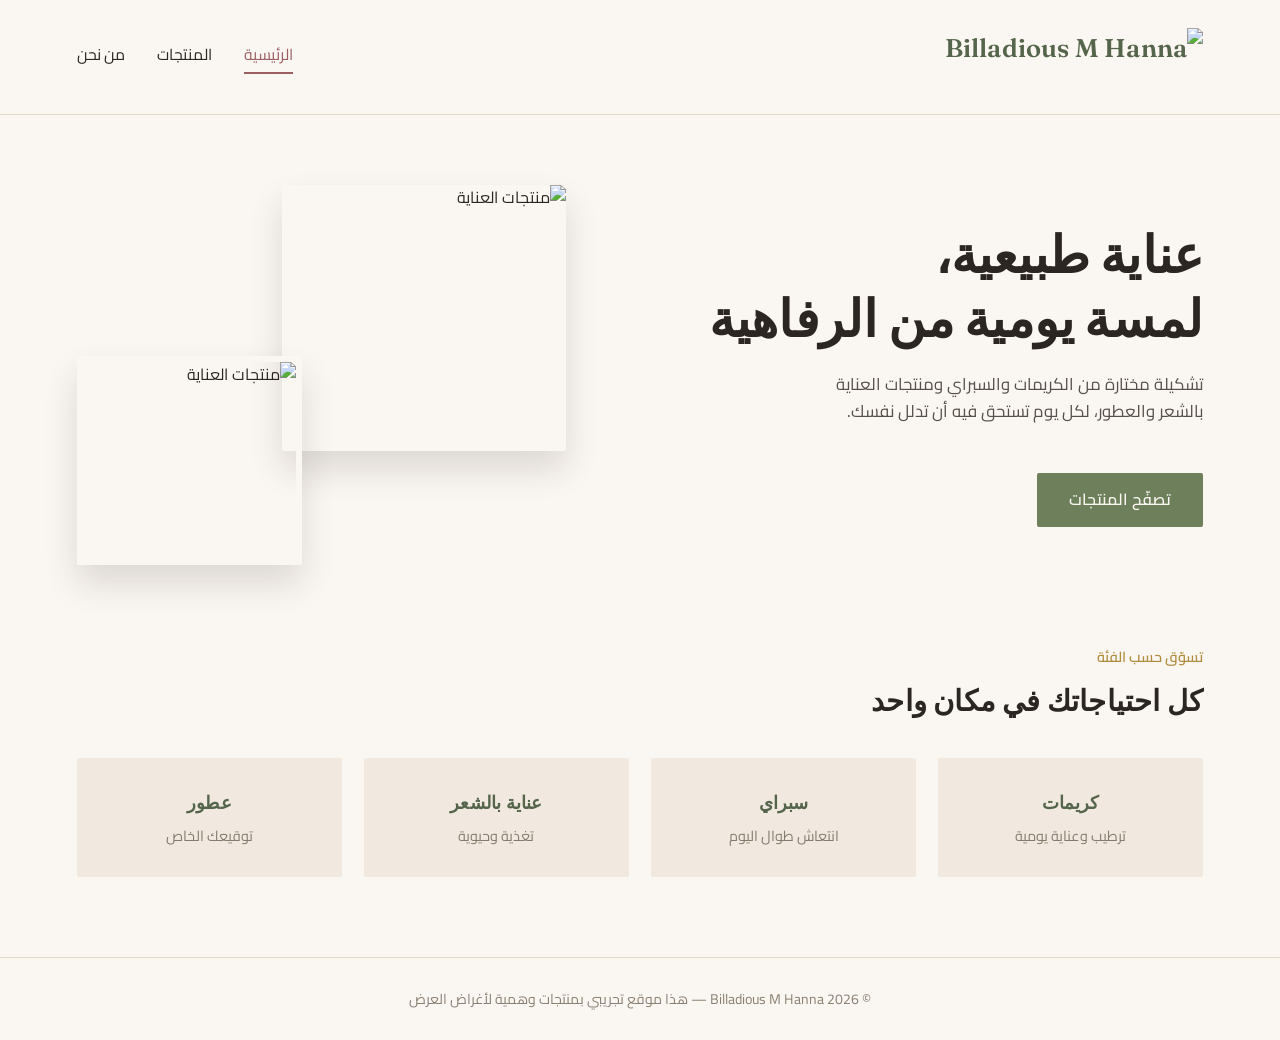
==== index.html @ 8d15e286 "Add files via upload" ====
<!DOCTYPE html>
<html lang="ar" dir="rtl">
<head>
<meta charset="UTF-8">
<meta name="viewport" content="width=device-width, initial-scale=1.0">
<title>Billadious M Hanna | منتجات العناية الطبيعية</title>
<link rel="stylesheet" href="style.css">
</head>
<body>

<header class="site-header">
  <a href="index.html" class="brand"><img src="assets/logo.png" alt="Billadious M Hanna" class="logo-img"></a>
  <nav class="nav-links">
    <a href="index.html" class="active">الرئيسية</a>
    <a href="products.html">المنتجات</a>
    <a href="about.html">من نحن</a>
  </nav>
</header>

<section class="hero">
  <div>
    <h1>عناية طبيعية،<br>لمسة يومية من الرفاهية</h1>
    <p>تشكيلة مختارة من الكريمات والسبراي ومنتجات العناية بالشعر والعطور، لكل يوم تستحق فيه أن تدلل نفسك.</p>
    <a href="products.html" class="hero-cta">تصفّح المنتجات</a>
  </div>
  <div class="hero-collage">
    <img class="img1" src="https://picsum.photos/seed/hero-main/500/600" alt="منتجات العناية">
    <img class="img2" src="https://picsum.photos/seed/hero-secondary/400/400" alt="منتجات العناية">
  </div>
</section>

<section class="categories">
  <div class="section-label">تسوّق حسب الفئة</div>
  <h2>كل احتياجاتك في مكان واحد</h2>
  <div class="cat-grid">
    <a class="cat-card" href="products.html">
      <h3>كريمات</h3>
      <span class="count">ترطيب وعناية يومية</span>
    </a>
    <a class="cat-card" href="products.html">
      <h3>سبراي</h3>
      <span class="count">انتعاش طوال اليوم</span>
    </a>
    <a class="cat-card" href="products.html">
      <h3>عناية بالشعر</h3>
      <span class="count">تغذية وحيوية</span>
    </a>
    <a class="cat-card" href="products.html">
      <h3>عطور</h3>
      <span class="count">توقيعك الخاص</span>
    </a>
  </div>
</section>

<footer class="site-footer">
  © 2026 Billadious M Hanna — هذا موقع تجريبي بمنتجات وهمية لأغراض العرض
</footer>

</body>
</html>
---- style.css ----
@import url('https://fonts.googleapis.com/css2?family=Fraunces:opsz,wght@9..144,400;9..144,600;9..144,700&family=Cairo:wght@400;500;600;700&display=swap');

:root {
  --ink: #2B2621;
  --ivory: #FAF6F1;
  --ivory-deep: #F1E9DF;
  --sage: #6E7F5C;
  --sage-deep: #55654B;
  --mauve: #9C5F63;
  --gold: #B08D3E;
  --line: #E4D9CA;
  --radius: 2px;
}

* { box-sizing: border-box; }

html { scroll-behavior: smooth; }

body {
  margin: 0;
  background: var(--ivory);
  color: var(--ink);
  font-family: 'Cairo', sans-serif;
  line-height: 1.6;
  direction: rtl;
}

h1, h2, h3, .brand {
  font-family: 'Fraunces', serif;
  font-weight: 600;
  letter-spacing: 0.2px;
  margin: 0;
}

a { color: inherit; text-decoration: none; }

img { max-width: 100%; display: block; }

/* Header */
.site-header {
  display: flex;
  align-items: center;
  justify-content: space-between;
  padding: 28px 6%;
  border-bottom: 1px solid var(--line);
}

.brand {
  font-size: 1.6rem;
  color: var(--sage-deep);
}

.brand span {
  color: var(--mauve);
}

.brand {
  display: flex;
  align-items: center;
}

.logo-img {
  height: 58px;
  width: auto;
}

.nav-links {
  display: flex;
  gap: 32px;
  font-size: 0.98rem;
}

.nav-links a {
  position: relative;
  padding-bottom: 4px;
}

.nav-links a.active,
.nav-links a:hover {
  color: var(--mauve);
}

.nav-links a.active::after {
  content: "";
  position: absolute;
  right: 0; left: 0; bottom: -2px;
  height: 2px;
  background: var(--mauve);
}

/* Hero */
.hero {
  display: grid;
  grid-template-columns: 1.1fr 0.9fr;
  gap: 40px;
  align-items: center;
  padding: 70px 6% 60px;
}

.hero h1 {
  font-size: clamp(2.2rem, 4vw, 3.4rem);
  line-height: 1.25;
  color: var(--ink);
}

.hero p {
  max-width: 42ch;
  margin-top: 20px;
  color: #57504A;
  font-size: 1.05rem;
}

.hero-cta {
  display: inline-block;
  margin-top: 32px;
  padding: 14px 32px;
  background: var(--sage);
  color: var(--ivory);
  border-radius: var(--radius);
  font-weight: 600;
  transition: background 0.2s ease;
}

.hero-cta:hover { background: var(--sage-deep); }

.hero-collage {
  position: relative;
  height: 380px;
}

.hero-collage img {
  position: absolute;
  border-radius: var(--radius);
  object-fit: cover;
  box-shadow: 0 18px 34px rgba(43,38,33,0.14);
}

.hero-collage .img1 { width: 58%; height: 70%; top: 0; right: 0; }
.hero-collage .img2 { width: 46%; height: 55%; bottom: 0; left: 0; border: 6px solid var(--ivory); }

/* Category preview */
.section-label {
  color: var(--gold);
  font-weight: 600;
  font-size: 0.9rem;
  margin-bottom: 10px;
}

.categories {
  padding: 20px 6% 80px;
}

.categories h2 { font-size: 1.8rem; margin-bottom: 34px; }

.cat-grid {
  display: grid;
  grid-template-columns: repeat(4, 1fr);
  gap: 22px;
}

.cat-card {
  padding: 30px 22px;
  background: var(--ivory-deep);
  border-radius: var(--radius);
  text-align: center;
  transition: transform 0.2s ease;
}

.cat-card:hover { transform: translateY(-4px); }

.cat-card h3 { font-size: 1.15rem; color: var(--sage-deep); }

.cat-card .count { display: block; margin-top: 6px; color: #857A6D; font-size: 0.9rem; }

/* Products page */
.page-head {
  padding: 60px 6% 20px;
  text-align: center;
}

.page-head h1 { font-size: 2.4rem; }
.page-head p { color: #6B6055; margin-top: 12px; }

.tabs {
  display: flex;
  justify-content: center;
  flex-wrap: wrap;
  gap: 12px;
  padding: 30px 6% 10px;
}

.tab {
  padding: 9px 22px;
  border: 1px solid var(--line);
  border-radius: 999px;
  cursor: pointer;
  font-size: 0.92rem;
  background: transparent;
  color: var(--ink);
  transition: all 0.2s ease;
}

.tab.active, .tab:hover {
  background: var(--sage);
  color: var(--ivory);
  border-color: var(--sage);
}

.grid {
  display: grid;
  grid-template-columns: repeat(4, 1fr);
  gap: 26px;
  padding: 30px 6% 90px;
}

.card {
  background: #fff;
  border: 1px solid var(--line);
  border-radius: var(--radius);
  overflow: hidden;
  transition: box-shadow 0.2s ease, transform 0.2s ease;
}

.card:hover {
  box-shadow: 0 14px 28px rgba(43,38,33,0.1);
  transform: translateY(-3px);
}

.card-img { aspect-ratio: 1/1; overflow: hidden; }
.card-img img { width: 100%; height: 100%; object-fit: cover; }

.card-body { padding: 16px 18px 20px; }

.card-cat {
  font-size: 0.78rem;
  color: var(--gold);
  font-weight: 600;
}

.card-name {
  font-size: 1.05rem;
  margin-top: 6px;
  color: var(--ink);
}

.card-price {
  display: block;
  margin-top: 10px;
  font-weight: 700;
  color: var(--mauve);
  font-size: 1.05rem;
}

/* About page */
.about-wrap {
  max-width: 780px;
  margin: 0 auto;
  padding: 70px 6% 90px;
}

.about-wrap h1 { font-size: 2.2rem; margin-bottom: 22px; }
.about-wrap p { color: #57504A; margin-bottom: 18px; font-size: 1.03rem; }

.socials {
  display: flex;
  gap: 18px;
  margin-top: 30px;
}

.socials a {
  padding: 10px 24px;
  border: 1px solid var(--line);
  border-radius: 999px;
  font-size: 0.92rem;
}

.socials a:hover { border-color: var(--mauve); color: var(--mauve); }

/* Footer */
.site-footer {
  padding: 30px 6%;
  border-top: 1px solid var(--line);
  text-align: center;
  color: #8A8074;
  font-size: 0.88rem;
}

@media (max-width: 860px) {
  .hero { grid-template-columns: 1fr; }
  .hero-collage { height: 260px; margin-top: 10px; }
  .cat-grid { grid-template-columns: repeat(2, 1fr); }
  .grid { grid-template-columns: repeat(2, 1fr); }
  .nav-links { gap: 18px; font-size: 0.88rem; }
  .site-header { padding: 20px 5%; }
}

@media (max-width: 480px) {
  .grid { grid-template-columns: 1fr 1fr; gap: 14px; padding: 20px 4% 60px; }
  .cat-grid { grid-template-columns: 1fr 1fr; }
}
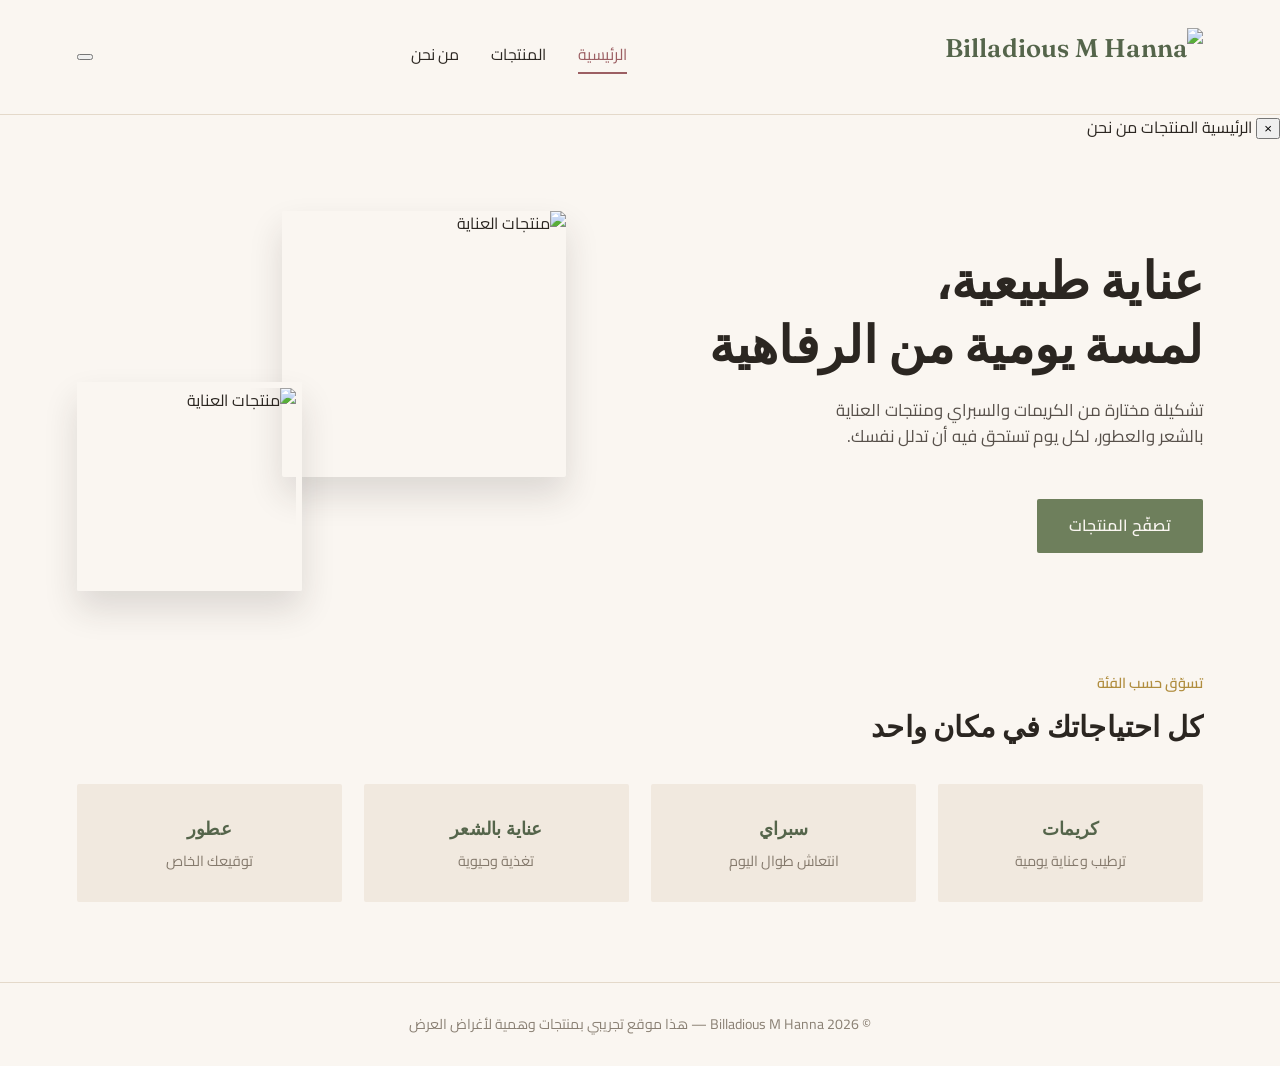
==== commit b274d863: "Implement mobile drawer navigation Added mobile navigation drawer and toggle button." ====
--- a/index.html
+++ b/index.html
@@ -15,7 +15,18 @@
     <a href="products.html">المنتجات</a>
     <a href="about.html">من نحن</a>
   </nav>
+  <button class="menu-toggle" id="menuToggle" aria-label="فتح القائمة">
+    <span></span><span></span><span></span>
+  </button>
 </header>
+
+<div class="drawer-overlay" id="drawerOverlay"></div>
+<nav class="mobile-drawer" id="mobileDrawer">
+  <button class="drawer-close" id="drawerClose" aria-label="إغلاق القائمة">×</button>
+  <a href="index.html" class="active">الرئيسية</a>
+  <a href="products.html">المنتجات</a>
+  <a href="about.html">من نحن</a>
+</nav>
 
 <section class="hero">
   <div>
@@ -56,5 +67,6 @@
   © 2026 Billadious M Hanna — هذا موقع تجريبي بمنتجات وهمية لأغراض العرض
 </footer>
 
+<script src="nav.js"></script>
 </body>
 </html>
